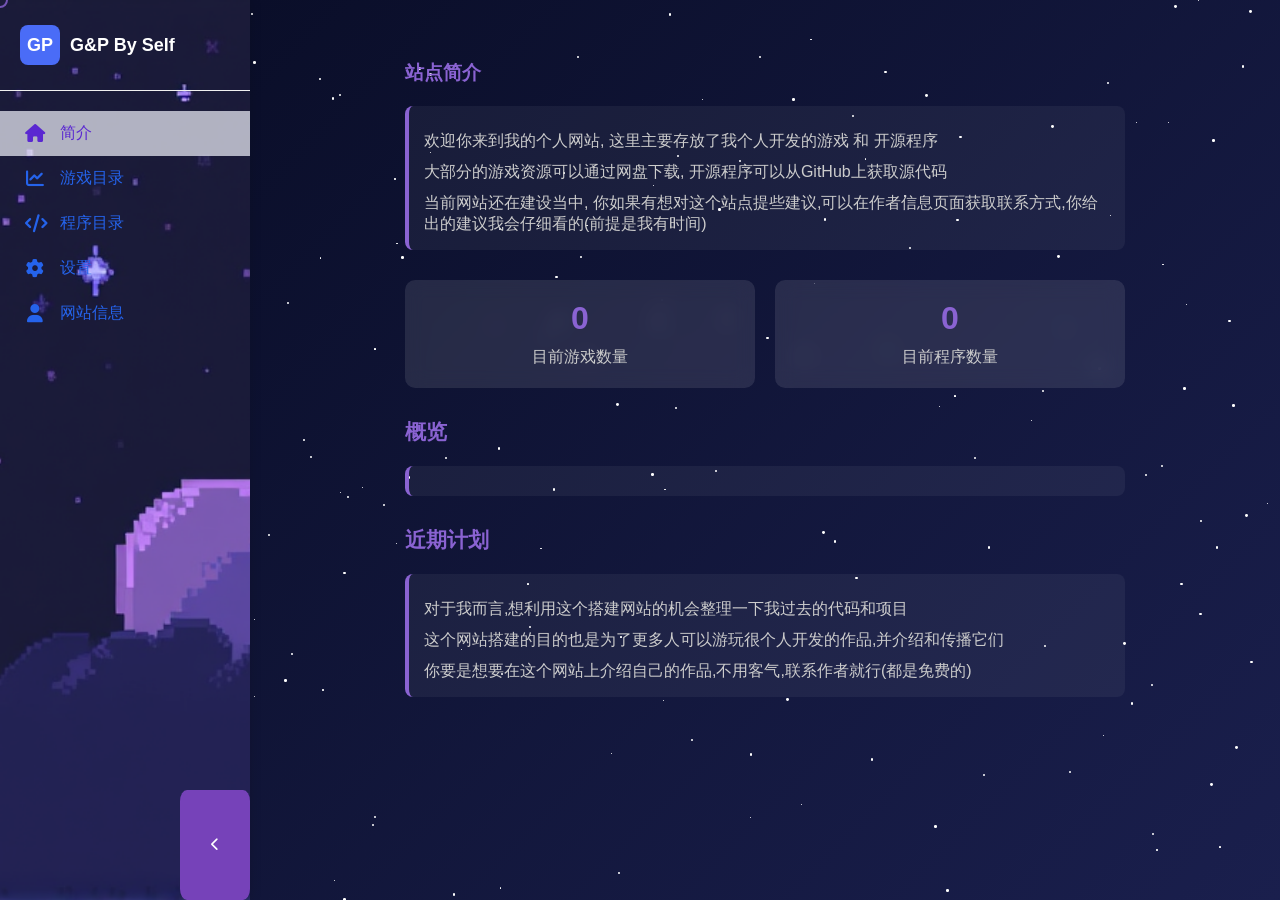
==== start.html @ 866b4326 "This is first time upload Codes." ====
<!DOCTYPE html>
<html lang="zh-CN">

<head>
    <meta charset="UTF-8">
    <meta name="viewport" content="width=device-width, initial-scale=1.0">
    <title>个人主页</title>
    <link rel="stylesheet" href="https://cdnjs.cloudflare.com/ajax/libs/font-awesome/6.4.0/css/all.min.css">
    <link rel="stylesheet" href="CSS/Styles.css">
    <link rel="stylesheet" href="CSS/AudioPlayer.css">
</head>

<body>
    <!-- 自定义光标 -->
    <div class="custom-cursor" id="customCursor"></div>
    <!-- 点击特效容器 -->
    <div class="click-effects-container" id="clickEffects"></div>

    <div class="main-container">
        <!-- 侧边栏 -->
        <div class="sidebar">
            <!-- Logo -->
            <div class="logo-container">
                <div class="logo">GP</div>
                <div class="logo-text">G&P By Self</div>
            </div>
            <!-- 导航菜单 -->
            <div class="nav-links">
                <a href="#" class="nav-item active" data-target="introduction">
                    <i class="fas fa-home"></i>
                    <span class="nav-text">简介</span>
                    <div class="tooltip">简介</div>
                </a>
                <a href="#" class="nav-item" data-target="gamesCatalogue">
                    <i class="fas fa-chart-line"></i>
                    <span class="nav-text">游戏目录</span>
                    <div class="tooltip">游戏目录</div>
                </a>

                <a href="#" class="nav-item" data-target="code&programCatalogue">
                    <i class="fas fa-code"></i>
                    <span class="nav-text">程序目录</span>
                    <div class="tooltip">程序目录</div>
                </a>

                <a href="#" class="nav-item" data-target="settings">
                    <i class="fas fa-cog"></i>
                    <span class="nav-text">设置</span>
                    <div class="tooltip">设置</div>
                </a>
                <a href="#" class="nav-item" data-target="profile">
                    <i class="fas fa-user"></i>
                    <span class="nav-text">网站信息</span>
                    <div class="tooltip">网站信息</div>
                </a>
            </div>

            <!-- 切换按钮 -->
            <button class="toggle-btn" onclick="toggleSidebar()">
                <i class="fas fa-chevron-left"></i>
            </button>
        </div>

        <!-- 主内容区域 -->
        <div class="content-area">
            <!-- 星空背景 -->
            <div class="stars" id="stars"></div>

            <!-- 内容容器（带滚动条） -->
            <div class="content-container">
                <!-- 介绍页面 -->
                <div class="page active" id="introduction">
                    <h1 class="breadcrumb">站点简介</h1>
                    <div class="long-content">
                        <div class="stat-label">欢迎你来到我的个人网站, 这里主要存放了我个人开发的游戏 和 开源程序</div>
                        <div class="stat-label">大部分的游戏资源可以通过网盘下载, 开源程序可以从GitHub上获取源代码</div>
                        <div class="stat-label">当前网站还在建设当中, 你如果有想对这个站点提些建议,可以在作者信息页面获取联系方式,你给出的建议我会仔细看的(前提是我有时间)</div>
                    </div>
                    <div class="dashboard-stats">
                        <div class="stat-card">
                            <div class="stat-value">0</div>
                            <div class="stat-label">目前游戏数量</div>
                        </div>
                        <div class="stat-card">
                            <div class="stat-value">0</div>
                            <div class="stat-label">目前程序数量</div>
                        </div>
                    </div>

                    <div class="content-section">
                        <h2 class="section-title">概览</h2>
                        <div class="long-content">


                        </div>
                    </div>

                    <div class="content-section">
                        <h2 class="section-title">近期计划</h2>
                        <div class="long-content">
                            <div class="stat-label">对于我而言,想利用这个搭建网站的机会整理一下我过去的代码和项目</div>
                            <div class="stat-label">这个网站搭建的目的也是为了更多人可以游玩很个人开发的作品,并介绍和传播它们</div>
                            <div class="stat-label">你要是想要在这个网站上介绍自己的作品,不用客气,联系作者就行(都是免费的)</div>
                        </div>
                    </div>
                </div>

                <!-- 游戏目录页面 -->
                <div class="page" id="gamesCatalogue">
                    <h1 class="breadcrumb">游戏目录</h1>
                    <div class="long-content">
                        <p class="stat-label">
                            这个页面是关于游戏的,这个目录下的有些游戏可以通过网址链接访问下载,如果你对游戏做了网页端的适配,我很支持你把网页端的游戏demo使用链接放上来,毕竟直接能玩去体验一下也不错
                        </p>
                    </div>
                    <div class="chart-container">
                        <h1 class="stat-label">
                            Chess3D
                        </h1>
                        
                        <div class="long-content">
                            <p class="stat-label">
                                演示视频:
                            </p>
                            <video src="./Source/Video/Chess3D游戏演示.mp4" width="640" height="360" controls></video>
                        </div>
                        <div class="long-content">
                            <h1 class="stat-label">
                                游戏介绍:
                            </h1>
                            <p class="stat-label">就是很普通的国际象棋游戏,遵守国际象棋的规则</p>
                            <p class="stat-label">使用WASD控制摄像机的移动,鼠标左键移动视角,按下R键重置棋子位置,按下鼠标中键使摄像机正视棋盘</p>
                            <p class="stat-label">这个项目还有很多不完善的地方,我以后有可能会维护它(自己写的S山自己吃,没绷住)</p>
                            <p class="stat-label">这个游戏是我在2025年暑期开发的,当时是为了学习Unity引擎和C#语言</p>
                            <p class="stat-label">这次想要做一个网站去分享点什么,就拿他开涮了</p>
                            <p class="stat-label">所以对这个游戏或是网站有什么建议或是想法可以从网站信息获取邮箱发送电子邮件给我,相信我,会看的(前提是有时间)</p>
                            <p class="stat-label">这也是这个网站的第一个游戏项目,也算本站的镇站之宝了</p>
                        </div>
                        <div class="long-content">
                            <h1 class="stat-label">
                                游戏信息/源码/下载:
                            </h1>
                            <p class="stat-label">项目源代码:</p><a href="https://github.com/rain-chemms/Chess3D" target="_blank">https://github.com/rain-chemms/Chess3D</a>
                            <p class="stat-label">游戏下载:</p>
                            <p class="stat-label">Android:</p><a href="" target="_blank"></a>
                            <p class="stat-label">Windows:</p><a href="" target="_blank"></a>
                            <p class="stat-label">WebGL:</p><a href="https://github.com/rain-chemms/Chess3D-Web" target="_blank">https://github.com/rain-chemms/Chess3D-Web</a>
                            <p class="stat-label">你说你想要现在就玩?那就点下面开始吧!</p><a href="https://rain-chemms.github.io/Chess3D-Web/" target="_blank">在线实时游玩该项目(WebGL项目)</a>
                        </div>
                    </div>
                </div>

                <!-- 程序目录页面 -->
                <div class="page" id="code&programCatalogue">
                    <h1 class="breadcrumb">程序目录</h1>
                    <div class="long-content">
                        <p class="stat-label">这个页面是关于一些开源项目的,主要给出它们在GitHub的链接和一些简介,简介能帮助你了解项目,估计随着网页发展,这些项目大概率也是和游戏有关的
                        </p>
                    </div>
                </div>

                <!-- 系统设置页面 -->
                <div class="page" id="settings">
                    <h1 class="breadcrumb">系统设置</h1>
                    <div class="long-content">
                        <p class="stat-label">配置系统偏好设置和网页个性化选项。</p>
                    </div>
                    <p class="stat-label">你说你想听会音乐?</p>
                    <p class="stat-label">好吧,这下面的是一个音乐播放器</p>
                    <p class="stat-label">不用想,没几首歌</p>
                    <div class="long-content">

                        <h1 class="stat-label">音乐播放器</h1>
                        <p class="stat-label" id="music-name-label">正在播放:</p>
                        <div class="custom-audio-player">
                            
                            <audio id="back-audio" src="./Source/Audio/诀别书.mp3"></audio>
                            <input type="range" id="audio-progress-bar" min="0" max="100" value="0">
                            <span id="audio-time-display">0:00 / 0:00</span>
                            
                            <div id="next-prev-buttons-layout">
                                <button class ="cta-button" id="audio-pause-btn">播放</button>
                                <button class ="cta-button" id="audio-next-btn">下一首</button>
                                <button class ="cta-button" id="audio-previous-btn">上一首</button>                            
                            </div>
                        </div>
                    </div>

                    
                    <button class="cta-button" onclick="addRandomStar()">添加随机星星</button>
                </div>

                <!-- 个人资料页面 -->
                <div class="page" id="profile">
                    <h1 class="breadcrumb">作者信息</h1>
                    <div class="chart-container">
                        <h3>基本信息</h3>
                        <div class="long-content">
                            <p>作者昵称: 于乐先生(John Rain)</p>
                            <p>邮箱: 2440623951@qq.com</p>
                        </div>
                        <h3>作品列表</h3>
                        <div class="long-content">
                            <p>Chess3D</p>
                            <p>类别:游戏</p>
                            <p>作者信息:于乐先生(John Rain)</p>
                        </div>
                    </div>
                </div>
            </div>
        </div>
    </div>
    <script src="./JS/Controler.js"></script>
    <script src="./JS/AudioControler.js"></script>
</body>

</html>
---- CSS/Styles.css ----
* {
    margin: 0;
    padding: 0;
    box-sizing: border-box;
    font-family: '微软雅黑', sans-serif;
}

body {
    min-height: 100vh;
    background: #0a0e29;
    overflow-x: hidden;
    transition: background-color 0.3s;
    cursor: none;
}

video {
    width:100%;
}

/*链接显示控制*/
a:link {
    color: #2563eb;
    /* 蓝色 */
    text-decoration: none;
    /* 去掉下划线 */
}
/* 已访问链接 */
a:visited {
    color: #ad4eff;
    /* 紫色 */
}
/* 鼠标悬停时 */
a:hover {
    color: #9cb7ff;
    /* 深蓝色 */
    /* 悬停时显示下划线 */
}
/* 点击瞬间 */
a:active {
    color: #00ff88;
    /* 更深的蓝色 */
}
/* 键盘聚焦时（可选，提升可访问性） */
a:focus {
    outline: 1px solid #f59e0b;
    /* 黄色轮廓线 */
}

/* 自定义光标 */
.custom-cursor {
    position: fixed;
    width: 16px;
    height: 16px;
    border: 2px solid rgba(138, 99, 210, 0.8);
    border-radius: 50%;
    pointer-events: none;
    z-index: 9999;
    transform: translate(-50%, -50%);
    transition: width 0.2s, height 0.2s, border-width 0.2s;
}

.custom-cursor.active {
    width: 24px;
    height: 24px;
    border-width: 3px;
    background: rgba(138, 99, 210, 0.3);
}

/* 点击特效容器 */
.click-effects-container {
    position: fixed;
    top: 0;
    left: 0;
    width: 100%;
    height: 100%;
    pointer-events: none;
    z-index: 9998;
}

/* 圆形波纹效果 */
.ripple-effect {
    position: absolute;
    border-radius: 50%;
    background: rgba(138, 99, 210, 0.6);
    transform: translate(-50%, -50%);
    animation: ripple 0.8s linear forwards;
}

@keyframes ripple {
    0% {
        width: 0;
        height: 0;
        opacity: 0.8;
    }

    50% {
        opacity: 0.5;
    }

    100% {
        width: 100px;
        height: 100px;
        opacity: 0;
    }
}

/* 星星爆炸效果 */
.star-burst {
    position: absolute;
    width: 5px;
    height: 5px;
    background: plum;
    border-radius: 50%;
    pointer-events: none;
    animation: starBurst 1s ease-out forwards;
}

@keyframes starBurst {
    0% {
        transform: translate(0, 0) scale(1);
        opacity: 1;
    }

    100% {
        transform: translate(var(--tx), var(--ty)) scale(0);
        opacity: 0;
    }
}

/* 核心布局 */
.main-container {
    display: flex;
    min-height: 100vh;
    transition: margin-left 0.3s;
}

/* 侧边栏样式 */
.sidebar {
    width: 250px;
    background: #ffffff;
    box-shadow: 2px 0 10px rgba(0, 0, 0, 0.1);
    display: flex;
    flex-direction: column;
    z-index: 10;
    transition: width 0.3s ease;
    flex-shrink: 0;
}

.sidebar.collapsed {
    width: 70px;
}

/* 侧边栏头部 */
.logo-container {
    padding: 25px 20px;
    border-bottom: 1px solid #f0f0f0;
    display: flex;
    align-items: center;
    gap: 10px;
}

.logo {
    width: 40px;
    height: 40px;
    background: #4a6cf7;
    border-radius: 8px;
    display: flex;
    align-items: center;
    justify-content: center;
    color: white;
    font-weight: bold;
    font-size: 18px;
}

.logo-text {
    font-size: 18px;
    font-weight: 600;
    color: #ffffff;
    transition: opacity 0.3s ease;
    white-space: nowrap;
    overflow: hidden;
}

.sidebar.collapsed .logo-text {
    opacity: 0;
    width: 0;
}

/* 导航菜单 */
.nav-links {
    padding: 20px 0;
    flex: 1;
    overflow-y: auto;
    max-height: calc(100vh - 200px);
    scrollbar-width: thin;
    scrollbar-color: #8f3fff88 transparent;
}

.nav-item {
    display: flex;
    align-items: center;
    gap: 15px;
    padding: 12px 25px;
    text-decoration: none;
    color: #666;
    transition: all 0.2s ease;
    position: relative;
    cursor: pointer;
}

.nav-item.active {
    background: #f5f7ffb0;
    color: #5a27d1;
}

.nav-item:hover {
    background: #f5f7ffcb;
    color: #3a5ae8;
}

.nav-item i {
    font-size: 18px;
    width: 20px;
    text-align: center;
    flex-shrink: 0;
}

.nav-text {
    transition: opacity 0.3s ease;
    white-space: nowrap;
    overflow: hidden;
}

.sidebar.collapsed .nav-text {
    opacity: 0;
    width: 0;
}

/* 侧边栏收缩时的工具提示 */
.nav-item .tooltip {
    position: absolute;
    left: 100%;
    top: 50%;
    transform: translateY(-50%);
    background: #333;
    color: white;
    padding: 8px 12px;
    border-radius: 4px;
    font-size: 14px;
    white-space: nowrap;
    opacity: 0;
    visibility: hidden;
    transition: opacity 0.3s, visibility 0.3s;
    z-index: 100;
    margin-left: 10px;
}

.sidebar.collapsed .nav-item:hover .tooltip {
    opacity: 1;
    visibility: visible;
    background-color: #8a63d2;
}

.sidebar {
    background: url("../Source/Images/BackSidebar.png");
    background-size: cover;
    background-position: 20% 50%;
    background-repeat: no-repeat;
}

/* 切换按钮 */
.toggle-btn {
    align-self: flex-end;
    width: 70px;
    height: 110px;
    background: #7642b9;
    border: none;
    border-radius: 10%;
    color: white;
    display: flex;
    cursor: pointer;
    align-items: center;
    justify-content: center;
    position: relative;
    margin: -0px;

    transition: all 0.3s ease;
}

.toggle-btn:hover {
    transform: scale(1.1);
    background: #3a5ae8;
}

/* 主内容区域 */
.content-area {
    flex: 1;
    display: flex;
    flex-direction: column;
    padding: 20px;
    position: relative;
    overflow: hidden;
    height: 100vh;
}

/* 星空背景 */
.stars {
    position: absolute;
    top: 0;
    left: 0;
    width: 100%;
    height: 100%;
    background: linear-gradient(135deg, #0a0e29 0%, #1a1f4d 100%);
    overflow: hidden;
    z-index: -1;
}

.star {
    position: absolute;
    width: 2px;
    height: 2px;
    background: #ffffff;
    border-radius: 50%;
    animation: twinkle 3s infinite ease-in-out;
}

@keyframes twinkle {

    0%,
    100% {
        opacity: 0.5;
        transform: scale(0.8);
    }

    50% {
        opacity: 1;
        transform: scale(1.2);
    }
}

/* 内容容器 - 添加滚动条 */
.content-container {
    position: relative;
    padding: 40px;
    max-width: 800px;
    margin: 0 auto;
    transition: opacity 0.3s;
    width: 100%;
    overflow-y: auto;
    max-height: calc(100vh - 40px);
    scrollbar-width: thin;
    scrollbar-color: #8a63d2 #0a0e29;
}

/* 自定义滚动条样式 */
.content-container::-webkit-scrollbar {
    width: 8px;
}

.content-container::-webkit-scrollbar-track {
    background: #0a0e29;
    border-radius: 4px;
}

.content-container::-webkit-scrollbar-thumb {
    background: #8a63d2;
    border-radius: 4px;
}

.content-container::-webkit-scrollbar-thumb:hover {
    background: #7a52c2;
}

/* 页面切换动画 */
.page {
    width: 100%;
    opacity: 0;
    transition: opacity 0.3s;
    display: none;
    min-height: 600px;
}

.page.active {
    opacity: 1;
    display: block;
}

/* 按钮样式 */
.cta-button {
    padding: 15px 40px;
    background: #8a63d2;
    color: white;
    border: none;
    border-radius: 30px;
    font-size: 1.1rem;
    cursor: pointer;
    transition: all 0.3s ease;
    margin: 10px 0;
}

.cta-button:hover {
    background: #7a52c2;
    transform: translateY(-2px);
    box-shadow: 0 5px 15px rgba(138, 99, 210, 0.4);
}

/* 面包屑导航 */
.breadcrumb {
    margin-bottom: 20px;
    font-size: 1.2rem;
    color: #8a63d2;
}

/* 仪表盘特定样式 */
.dashboard-stats {
    display: flex;
    gap: 20px;
    margin: 30px 0;
    flex-wrap: wrap;
}

.stat-card {
    background: rgba(255, 255, 255, 0.1);
    padding: 20px;
    border-radius: 10px;
    text-align: center;
    flex: 1;
    min-width: 200px;
    backdrop-filter: blur(10px);
}

.stat-value {
    font-size: 2rem;
    color: #8a63d2;
    font-weight: bold;
}

.stat-label {
    color: #ccc;
    margin-top: 10px;
}

/* 分析页面特定样式 */
.chart-container {
    background: rgba(255, 255, 255, 0.1);
    padding: 20px;
    border-radius: 10px;
    margin: 20px 0;
    backdrop-filter: blur(10px);
    min-height: 300px;
}

/* 长内容示例样式 */
.long-content {
    margin: 20px 0;
    padding: 15px;
    background: rgba(255, 255, 255, 0.05);
    border-radius: 8px;
    border-left: 4px solid #8a63d2;
}

.content-section {
    margin: 30px 0;
}

.section-title {
    color: #8a63d2;
    margin-bottom: 15px;
    font-size: 1.3rem;
}
---- CSS/AudioPlayer.css ----
.custom-audio-player {
    display: flex;
    padding: 10px;
    flex-wrap: wrap;  /* 允许子元素换行 */
    background-color: rgba(255, 255, 255, 0);
}

#audio-progress-bar {
    width: 100%;
    margin: 10px 0;
}

#audio-pause-btn {
    display: inline-flex;   
}

#audio-previous-btn {
    display: inline-flex;   
    
}

#audio-next-btn {
    display: inline-flex;   
    
}

#next-prev-buttons-layout{
    display: flex;
    flex-wrap: wrap;  /* 允许子元素换行 */
    
    gap: 10px; /* 两个按钮的间距 */
}



#audio-time-display {
    
    margin-left: 10px;
    color: #ccc;
}
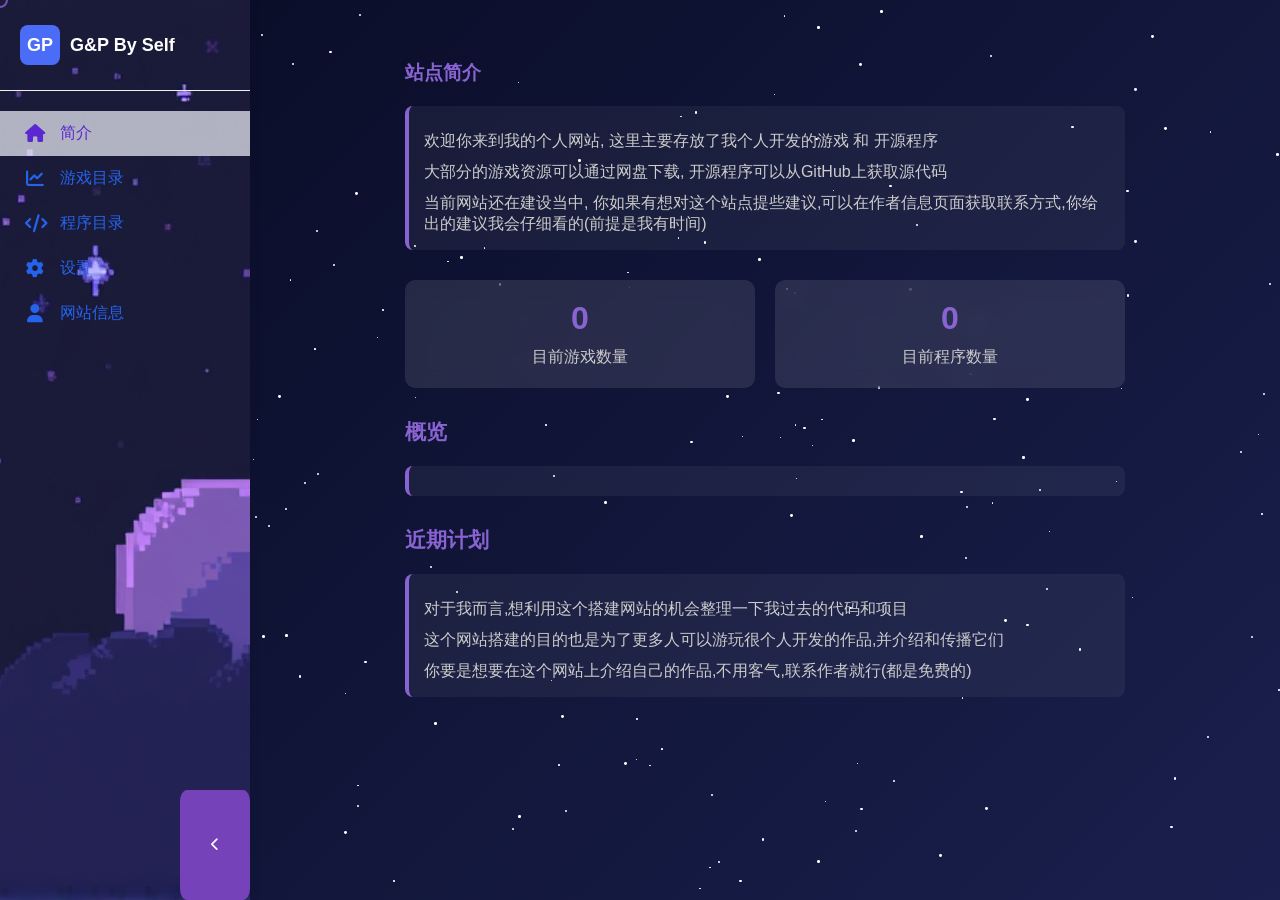
==== commit c9bef6d8: "Change the title name" ====
--- a/start.html
+++ b/start.html
@@ -4,7 +4,7 @@
 <head>
     <meta charset="UTF-8">
     <meta name="viewport" content="width=device-width, initial-scale=1.0">
-    <title>个人主页</title>
+    <title>G&P/我的个人主页</title>
     <link rel="stylesheet" href="https://cdnjs.cloudflare.com/ajax/libs/font-awesome/6.4.0/css/all.min.css">
     <link rel="stylesheet" href="CSS/Styles.css">
     <link rel="stylesheet" href="CSS/AudioPlayer.css">
